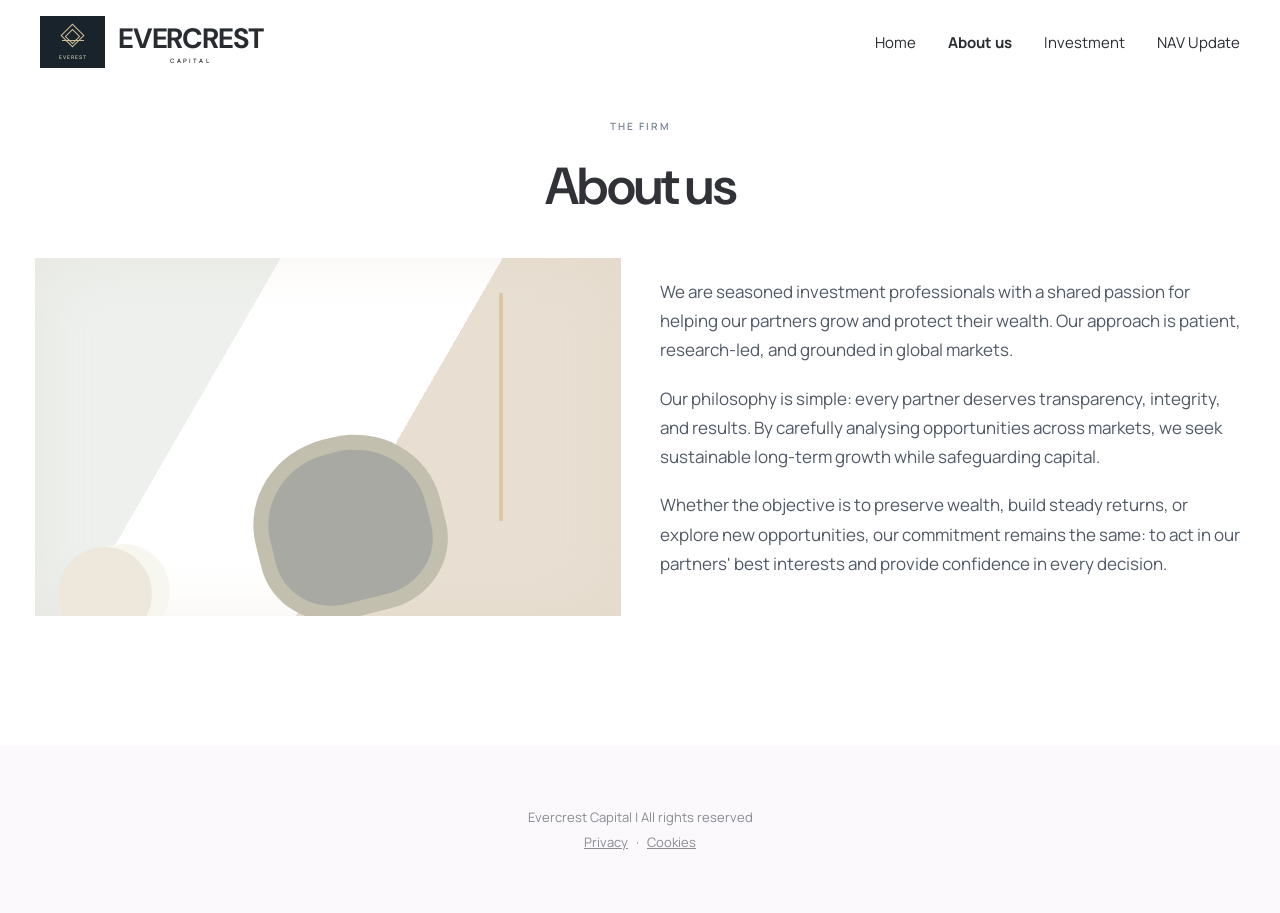
==== about.html @ 9e19ba8c "Add files via upload" ====
<!doctype html><html lang="en"><head><meta charset="utf-8"><meta name="viewport" content="width=device-width,initial-scale=1"><title>About us | Evercrest Capital</title><link rel="preconnect" href="https://fonts.googleapis.com"><link rel="preconnect" href="https://fonts.gstatic.com" crossorigin><link href="https://fonts.googleapis.com/css2?family=DM+Sans:wght@400;500;600;700&family=Manrope:wght@300;400;500;600;700&display=swap" rel="stylesheet"><link rel="stylesheet" href="styles.css"></head><body><header class="site-header light"><a class="wordmark" href="index.html"><span class="mark"><i></i><b></b></span><span>EVERCREST<small>CAPITAL</small></span></a><button class="menu-button" aria-label="Open navigation" aria-expanded="false"><span></span><span></span></button><nav class="main-nav"><a href="index.html">Home</a><a class="active" href="about.html">About us</a><a href="investment.html">Investment</a><button type="button" class="nav-update">NAV Update</button></nav></header><main class="page-main"><section class="page-intro"><p class="eyebrow">THE FIRM</p><h1 class="reveal">About us</h1></section><section class="about-grid"><div class="lounge-art reveal" aria-hidden="true"><span></span><span></span></div><div class="body-copy reveal delay-1"><p>We are seasoned investment professionals with a shared passion for helping our partners grow and protect their wealth. Our approach is patient, research-led, and grounded in global markets.</p><p>Our philosophy is simple: every partner deserves transparency, integrity, and results. By carefully analysing opportunities across markets, we seek sustainable long-term growth while safeguarding capital.</p><p>Whether the objective is to preserve wealth, build steady returns, or explore new opportunities, our commitment remains the same: to act in our partners' best interests and provide confidence in every decision.</p></div></section></main><footer><p>Evercrest Capital | All rights reserved</p><p><a href="#">Privacy</a><span>·</span><a href="#">Cookies</a></p></footer><script src="script.js"></script></body></html>
---- styles.css ----
:root{--ink:#202020;--navy:#344258;--paper:#fff;--copy:#4c5261}*{box-sizing:border-box}html{scroll-behavior:smooth}body{margin:0;background:#fff;color:var(--ink);font-family:Manrope,Arial,sans-serif}.site-header{height:84px;padding:0 40px;display:flex;align-items:center;justify-content:space-between;background:#212121;color:#fff;border-bottom:1px solid #3c4350}.site-header.light{background:#fff;color:#282b30;border:0}.wordmark{display:flex;align-items:center;gap:13px;color:inherit;text-decoration:none;font-family:'DM Sans',sans-serif;font-size:28px;font-weight:700;letter-spacing:-1.2px}.wordmark small{display:block;font:600 6px/7px Manrope,sans-serif;letter-spacing:2.2px;text-align:center;margin-top:1px}.mark{display:grid;place-items:center;width:65px;height:52px;background:#19232c;position:relative}.mark:before,.mark:after{content:'';position:absolute;border:1px solid #cdbd98;transform:rotate(45deg)}.mark:before{width:15px;height:15px;top:11px}.mark:after{width:9px;height:9px;top:15px}.mark i{position:absolute;top:24px;width:22px;height:1px;background:#cdbd98}.mark b{position:absolute;bottom:7px;color:#e5dbc0;font:500 5px Manrope;letter-spacing:1px}.mark b:after{content:'EVEREST'}.main-nav{display:flex;align-items:center;gap:32px}.main-nav a,.nav-update{font:400 15px Manrope,sans-serif;color:inherit;text-decoration:none;background:transparent;border:0;padding:6px 0;cursor:pointer}.main-nav a.active{font-weight:700}.menu-button{display:none}.home-hero{min-height:670px;background:var(--navy);color:#fff;overflow:hidden}.hero-inner{max-width:1200px;margin:auto;padding:175px 30px 0}.home-hero h1{max-width:620px;margin:0 auto 88px;text-align:center;font:600 clamp(45px,4.15vw,64px)/1.23 'DM Sans',sans-serif;letter-spacing:-1.8px}.signal{width:650px;max-width:100%;margin:0 0 145px}.signal span{display:inline-grid;place-items:center;width:27px;height:27px;border-radius:50%;background:#b6bdc7;color:#364052;font-size:16px}.signal i{width:calc(100% - 34px);margin-left:7px;display:inline-block;vertical-align:middle;border-top:1px dashed #a9b3c1}.hero-image{width:min(100%,1200px);height:320px;margin:0 auto -150px;overflow:hidden}.hero-image img{width:100%;height:100%;object-fit:cover;object-position:center 45%;display:block}.section{padding:240px 30px 130px;max-width:1000px;margin:auto;text-align:center}.eyebrow{font:600 10px Manrope,sans-serif;letter-spacing:2px;color:#768295;margin:0 0 19px}.intro h2{font:500 clamp(36px,4.2vw,58px)/1.17 'DM Sans',sans-serif;letter-spacing:-1.8px;margin:0;color:#303845}.lead{max-width:540px;margin:28px auto;color:var(--copy);font-size:17px;line-height:1.8}.text-cta{display:inline-flex;gap:35px;margin-top:16px;color:#253246;font-size:14px;text-decoration:none;border-bottom:1px solid #8d98a7;padding-bottom:9px}.text-cta span{font-size:20px;line-height:12px}.contact-band{background:var(--navy);min-height:300px;color:#fff;display:grid;place-items:center;text-align:center}.contact-band p{font:300 49px 'DM Sans',sans-serif;margin:0 0 19px}.contact-band a{color:#fff;font:600 25px Manrope;text-decoration:none}footer{padding:55px 20px;background:#fbf9fb;text-align:center;color:#888b91;font-size:13px}footer p{margin:7px}footer a{color:inherit}footer span{margin:0 8px}.page-main{min-height:655px;padding:35px 30px 130px}.page-intro{text-align:center;margin:0 auto 38px}.page-intro h1{margin:0;font:600 52px 'DM Sans',sans-serif;letter-spacing:-1.8px;color:#303237}.about-grid{max-width:1210px;margin:auto;display:grid;grid-template-columns:1fr 1fr;gap:39px;align-items:center}.lounge-art{height:358px;position:relative;overflow:hidden;background:linear-gradient(120deg,#edf0ed 0 31%,#fff 31% 59%,#e8dfd2 59%);box-shadow:inset 0 0 60px #d2c4af33}.lounge-art:before{content:'';position:absolute;width:160px;height:150px;border-radius:47% 47% 37% 37%;background:#a9a9a3;left:40%;bottom:15px;transform:rotate(-14deg);box-shadow:0 0 0 15px #c3bfaf}.lounge-art:after{content:'';position:absolute;width:94px;height:94px;border-radius:50%;background:#eee8dc;bottom:-25px;left:4%;box-shadow:18px -3px 0 #f8f7ef}.lounge-art span:first-child{position:absolute;width:4px;height:228px;background:#dbc7a8;right:20%;top:35px}.body-copy{font-size:17px;line-height:1.72;color:#515967}.body-copy p{margin:0 0 19px}.investment-main{padding-bottom:78px}.investment-copy{max-width:945px;margin:0 auto;color:#515967;font-size:17px;line-height:1.7}.investment-copy p{margin:0 0 20px}.investment-copy ul{padding:0 0 0 30px;margin:15px 0 20px;list-style:none}.investment-copy li{position:relative;margin:9px 0}.investment-copy li:before{content:'›';position:absolute;left:-27px;font-size:25px;top:-4px;color:#59667a}.reveal{opacity:0;transform:translateY(20px);transition:opacity .75s ease,transform .75s cubic-bezier(.2,.7,.2,1)}.reveal.visible{opacity:1;transform:none}.delay-1{transition-delay:.14s}.delay-2{transition-delay:.28s}@media(max-width:720px){.site-header{height:73px;padding:0 22px}.wordmark{font-size:21px}.wordmark small{font-size:5px}.mark{width:44px;height:43px}.main-nav{position:absolute;z-index:5;display:none;top:73px;left:0;right:0;padding:19px 22px;background:#212121;color:#fff;flex-direction:column;align-items:flex-start;gap:13px}.site-header.light .main-nav{background:#fff;color:#4c5360;box-shadow:0 8px 16px #0001}.main-nav.open{display:flex}.menu-button{display:block;border:0;background:transparent;width:32px;color:inherit}.menu-button span{display:block;width:22px;height:1px;background:currentColor;margin:6px}.home-hero{min-height:600px}.hero-inner{padding:115px 22px 0}.home-hero h1{margin-bottom:65px}.signal{margin-bottom:90px}.hero-image{height:210px;margin-bottom:-105px}.section{padding:165px 22px 85px}.contact-band{min-height:250px}.contact-band p{font-size:38px}.contact-band a{font-size:19px}.page-main{padding:65px 22px 80px}.page-intro h1{font-size:42px}.about-grid{grid-template-columns:1fr;gap:28px}.lounge-art{height:260px}.body-copy,.investment-copy{font-size:15px}.investment-copy ul{padding-left:27px}}
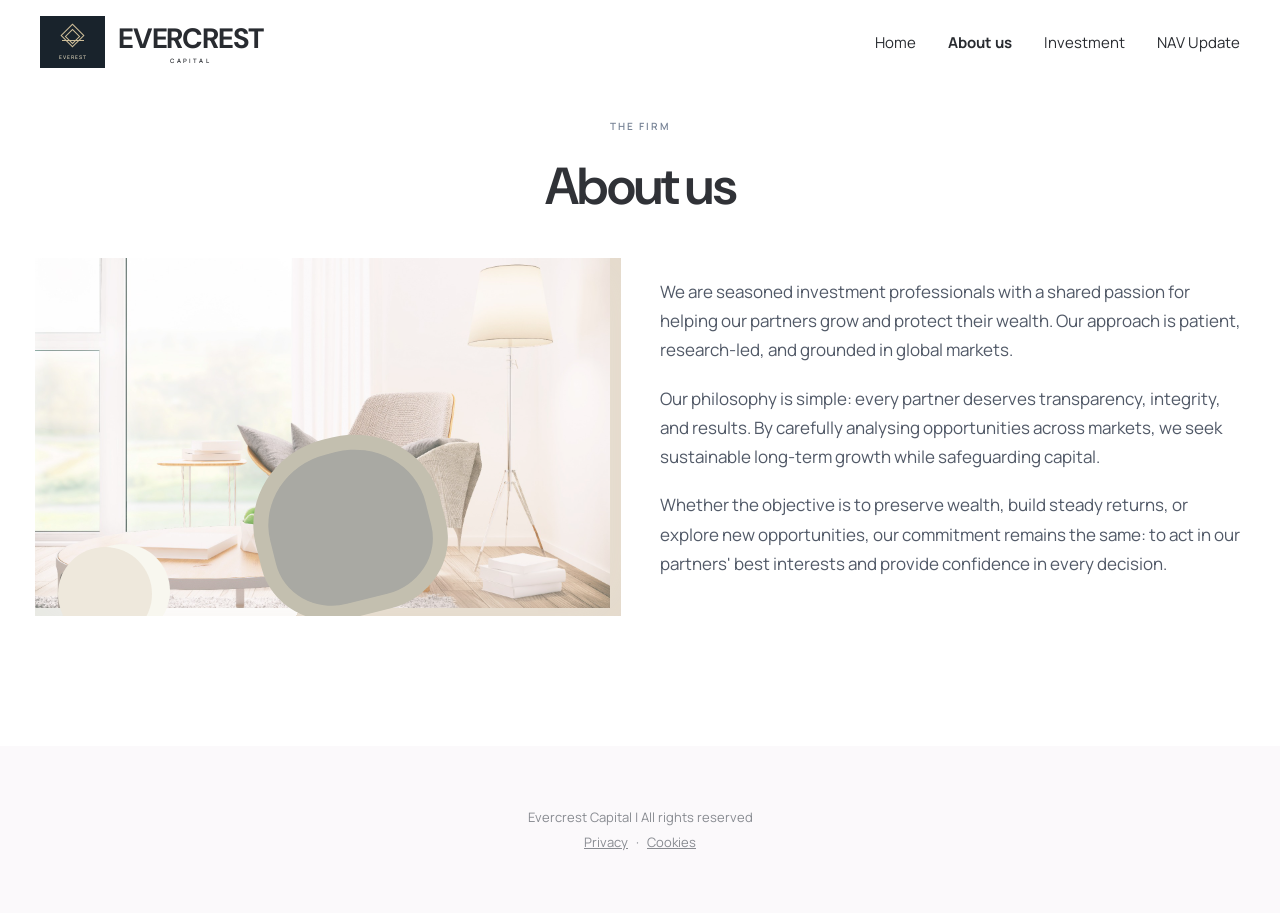
==== commit 18745d91: "Use lounge photo on About us page" ====
--- a/about.html
+++ b/about.html
@@ -1 +1 @@
-<!doctype html><html lang="en"><head><meta charset="utf-8"><meta name="viewport" content="width=device-width,initial-scale=1"><title>About us | Evercrest Capital</title><link rel="preconnect" href="https://fonts.googleapis.com"><link rel="preconnect" href="https://fonts.gstatic.com" crossorigin><link href="https://fonts.googleapis.com/css2?family=DM+Sans:wght@400;500;600;700&family=Manrope:wght@300;400;500;600;700&display=swap" rel="stylesheet"><link rel="stylesheet" href="styles.css"></head><body><header class="site-header light"><a class="wordmark" href="index.html"><span class="mark"><i></i><b></b></span><span>EVERCREST<small>CAPITAL</small></span></a><button class="menu-button" aria-label="Open navigation" aria-expanded="false"><span></span><span></span></button><nav class="main-nav"><a href="index.html">Home</a><a class="active" href="about.html">About us</a><a href="investment.html">Investment</a><button type="button" class="nav-update">NAV Update</button></nav></header><main class="page-main"><section class="page-intro"><p class="eyebrow">THE FIRM</p><h1 class="reveal">About us</h1></section><section class="about-grid"><div class="lounge-art reveal" aria-hidden="true"><span></span><span></span></div><div class="body-copy reveal delay-1"><p>We are seasoned investment professionals with a shared passion for helping our partners grow and protect their wealth. Our approach is patient, research-led, and grounded in global markets.</p><p>Our philosophy is simple: every partner deserves transparency, integrity, and results. By carefully analysing opportunities across markets, we seek sustainable long-term growth while safeguarding capital.</p><p>Whether the objective is to preserve wealth, build steady returns, or explore new opportunities, our commitment remains the same: to act in our partners' best interests and provide confidence in every decision.</p></div></section></main><footer><p>Evercrest Capital | All rights reserved</p><p><a href="#">Privacy</a><span>·</span><a href="#">Cookies</a></p></footer><script src="script.js"></script></body></html>
+<!doctype html><html lang="en"><head><meta charset="utf-8"><meta name="viewport" content="width=device-width,initial-scale=1"><title>About us | Evercrest Capital</title><link rel="preconnect" href="https://fonts.googleapis.com"><link rel="preconnect" href="https://fonts.gstatic.com" crossorigin><link href="https://fonts.googleapis.com/css2?family=DM+Sans:wght@400;500;600;700&family=Manrope:wght@300;400;500;600;700&display=swap" rel="stylesheet"><link rel="stylesheet" href="styles.css"></head><body><header class="site-header light"><a class="wordmark" href="index.html"><span class="mark"><i></i><b></b></span><span>EVERCREST<small>CAPITAL</small></span></a><button class="menu-button" aria-label="Open navigation" aria-expanded="false"><span></span><span></span></button><nav class="main-nav"><a href="index.html">Home</a><a class="active" href="about.html">About us</a><a href="investment.html">Investment</a><button type="button" class="nav-update">NAV Update</button></nav></header><main class="page-main"><section class="page-intro"><p class="eyebrow">THE FIRM</p><h1 class="reveal">About us</h1></section><section class="about-grid"><div class="lounge-art reveal"><img src="lounge.png" alt="Elegant investment firm lounge"></div><div class="body-copy reveal delay-1"><p>We are seasoned investment professionals with a shared passion for helping our partners grow and protect their wealth. Our approach is patient, research-led, and grounded in global markets.</p><p>Our philosophy is simple: every partner deserves transparency, integrity, and results. By carefully analysing opportunities across markets, we seek sustainable long-term growth while safeguarding capital.</p><p>Whether the objective is to preserve wealth, build steady returns, or explore new opportunities, our commitment remains the same: to act in our partners' best interests and provide confidence in every decision.</p></div></section></main><footer><p>Evercrest Capital | All rights reserved</p><p><a href="#">Privacy</a><span>·</span><a href="#">Cookies</a></p></footer><script src="script.js"></script></body></html>
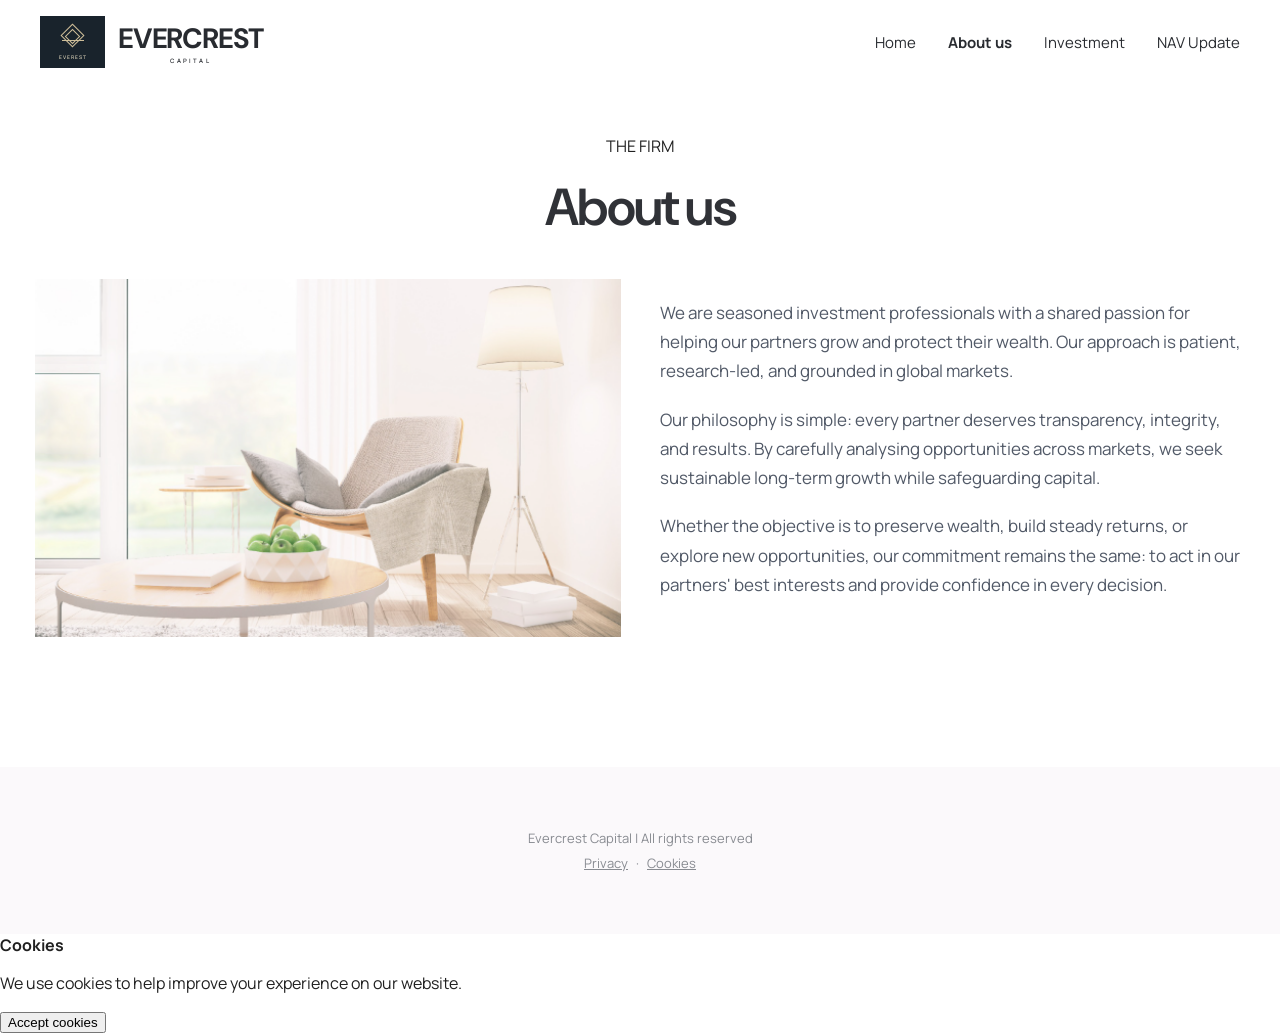
==== commit 4ee1877c: "Add cookie consent banner to About page" ====
--- a/about.html
+++ b/about.html
@@ -1 +1 @@
-<!doctype html><html lang="en"><head><meta charset="utf-8"><meta name="viewport" content="width=device-width,initial-scale=1"><title>About us | Evercrest Capital</title><link rel="preconnect" href="https://fonts.googleapis.com"><link rel="preconnect" href="https://fonts.gstatic.com" crossorigin><link href="https://fonts.googleapis.com/css2?family=DM+Sans:wght@400;500;600;700&family=Manrope:wght@300;400;500;600;700&display=swap" rel="stylesheet"><link rel="stylesheet" href="styles.css"></head><body><header class="site-header light"><a class="wordmark" href="index.html"><span class="mark"><i></i><b></b></span><span>EVERCREST<small>CAPITAL</small></span></a><button class="menu-button" aria-label="Open navigation" aria-expanded="false"><span></span><span></span></button><nav class="main-nav"><a href="index.html">Home</a><a class="active" href="about.html">About us</a><a href="investment.html">Investment</a><button type="button" class="nav-update">NAV Update</button></nav></header><main class="page-main"><section class="page-intro"><p class="eyebrow">THE FIRM</p><h1 class="reveal">About us</h1></section><section class="about-grid"><div class="lounge-art reveal"><img src="lounge.png" alt="Elegant investment firm lounge"></div><div class="body-copy reveal delay-1"><p>We are seasoned investment professionals with a shared passion for helping our partners grow and protect their wealth. Our approach is patient, research-led, and grounded in global markets.</p><p>Our philosophy is simple: every partner deserves transparency, integrity, and results. By carefully analysing opportunities across markets, we seek sustainable long-term growth while safeguarding capital.</p><p>Whether the objective is to preserve wealth, build steady returns, or explore new opportunities, our commitment remains the same: to act in our partners' best interests and provide confidence in every decision.</p></div></section></main><footer><p>Evercrest Capital | All rights reserved</p><p><a href="#">Privacy</a><span>·</span><a href="#">Cookies</a></p></footer><script src="script.js"></script></body></html>
+<!doctype html><html lang="en"><head><meta charset="utf-8"><meta name="viewport" content="width=device-width,initial-scale=1"><title>About us | Evercrest Capital</title><link rel="preconnect" href="https://fonts.googleapis.com"><link rel="preconnect" href="https://fonts.gstatic.com" crossorigin><link href="https://fonts.googleapis.com/css2?family=DM+Sans:wght@400;500;600;700&family=Manrope:wght@300;400;500;600;700&display=swap" rel="stylesheet"><link rel="stylesheet" href="styles.css"></head><body><header class="site-header light"><a class="wordmark" href="index.html"><span class="mark"><i></i><b></b></span><span>EVERCREST<small>CAPITAL</small></span></a><button class="menu-button" aria-label="Open navigation" aria-expanded="false"><span></span><span></span></button><nav class="main-nav"><a href="index.html">Home</a><a class="active" href="about.html">About us</a><a href="investment.html">Investment</a><button type="button" class="nav-update">NAV Update</button></nav></header><main class="page-main"><section class="page-intro"><p class="eyebrow">THE FIRM</p><h1 class="reveal">About us</h1></section><section class="about-grid"><div class="lounge-art reveal"><img src="lounge.png" alt="Elegant investment firm lounge"></div><div class="body-copy reveal delay-1"><p>We are seasoned investment professionals with a shared passion for helping our partners grow and protect their wealth. Our approach is patient, research-led, and grounded in global markets.</p><p>Our philosophy is simple: every partner deserves transparency, integrity, and results. By carefully analysing opportunities across markets, we seek sustainable long-term growth while safeguarding capital.</p><p>Whether the objective is to preserve wealth, build steady returns, or explore new opportunities, our commitment remains the same: to act in our partners' best interests and provide confidence in every decision.</p></div></section></main><footer><p>Evercrest Capital | All rights reserved</p><p><a href="#">Privacy</a><span>·</span><a href="#">Cookies</a></p></footer><div class="cookie-banner" id="cookieBanner" role="dialog" aria-label="Cookie notice"><div><strong>Cookies</strong><p>We use cookies to help improve your experience on our website.</p></div><button id="acceptCookies" type="button">Accept cookies</button></div><script src="script.js"></script></body></html>
--- a/styles.css
+++ b/styles.css
@@ -1 +1 @@
-:root{--ink:#202020;--navy:#344258;--paper:#fff;--copy:#4c5261}*{box-sizing:border-box}html{scroll-behavior:smooth}body{margin:0;background:#fff;color:var(--ink);font-family:Manrope,Arial,sans-serif}.site-header{height:84px;padding:0 40px;display:flex;align-items:center;justify-content:space-between;background:#212121;color:#fff;border-bottom:1px solid #3c4350}.site-header.light{background:#fff;color:#282b30;border:0}.wordmark{display:flex;align-items:center;gap:13px;color:inherit;text-decoration:none;font-family:'DM Sans',sans-serif;font-size:28px;font-weight:700;letter-spacing:-1.2px}.wordmark small{display:block;font:600 6px/7px Manrope,sans-serif;letter-spacing:2.2px;text-align:center;margin-top:1px}.mark{display:grid;place-items:center;width:65px;height:52px;background:#19232c;position:relative}.mark:before,.mark:after{content:'';position:absolute;border:1px solid #cdbd98;transform:rotate(45deg)}.mark:before{width:15px;height:15px;top:11px}.mark:after{width:9px;height:9px;top:15px}.mark i{position:absolute;top:24px;width:22px;height:1px;background:#cdbd98}.mark b{position:absolute;bottom:7px;color:#e5dbc0;font:500 5px Manrope;letter-spacing:1px}.mark b:after{content:'EVEREST'}.main-nav{display:flex;align-items:center;gap:32px}.main-nav a,.nav-update{font:400 15px Manrope,sans-serif;color:inherit;text-decoration:none;background:transparent;border:0;padding:6px 0;cursor:pointer}.main-nav a.active{font-weight:700}.menu-button{display:none}.home-hero{min-height:670px;background:var(--navy);color:#fff;overflow:hidden}.hero-inner{max-width:1200px;margin:auto;padding:175px 30px 0}.home-hero h1{max-width:620px;margin:0 auto 88px;text-align:center;font:600 clamp(45px,4.15vw,64px)/1.23 'DM Sans',sans-serif;letter-spacing:-1.8px}.signal{width:650px;max-width:100%;margin:0 0 145px}.signal span{display:inline-grid;place-items:center;width:27px;height:27px;border-radius:50%;background:#b6bdc7;color:#364052;font-size:16px}.signal i{width:calc(100% - 34px);margin-left:7px;display:inline-block;vertical-align:middle;border-top:1px dashed #a9b3c1}.hero-image{width:min(100%,1200px);height:320px;margin:0 auto -150px;overflow:hidden}.hero-image img{width:100%;height:100%;object-fit:cover;object-position:center 45%;display:block}.section{padding:240px 30px 130px;max-width:1000px;margin:auto;text-align:center}.eyebrow{font:600 10px Manrope,sans-serif;letter-spacing:2px;color:#768295;margin:0 0 19px}.intro h2{font:500 clamp(36px,4.2vw,58px)/1.17 'DM Sans',sans-serif;letter-spacing:-1.8px;margin:0;color:#303845}.lead{max-width:540px;margin:28px auto;color:var(--copy);font-size:17px;line-height:1.8}.text-cta{display:inline-flex;gap:35px;margin-top:16px;color:#253246;font-size:14px;text-decoration:none;border-bottom:1px solid #8d98a7;padding-bottom:9px}.text-cta span{font-size:20px;line-height:12px}.contact-band{background:var(--navy);min-height:300px;color:#fff;display:grid;place-items:center;text-align:center}.contact-band p{font:300 49px 'DM Sans',sans-serif;margin:0 0 19px}.contact-band a{color:#fff;font:600 25px Manrope;text-decoration:none}footer{padding:55px 20px;background:#fbf9fb;text-align:center;color:#888b91;font-size:13px}footer p{margin:7px}footer a{color:inherit}footer span{margin:0 8px}.page-main{min-height:655px;padding:35px 30px 130px}.page-intro{text-align:center;margin:0 auto 38px}.page-intro h1{margin:0;font:600 52px 'DM Sans',sans-serif;letter-spacing:-1.8px;color:#303237}.about-grid{max-width:1210px;margin:auto;display:grid;grid-template-columns:1fr 1fr;gap:39px;align-items:center}.lounge-art{height:358px;position:relative;overflow:hidden;background:linear-gradient(120deg,#edf0ed 0 31%,#fff 31% 59%,#e8dfd2 59%);box-shadow:inset 0 0 60px #d2c4af33}.lounge-art:before{content:'';position:absolute;width:160px;height:150px;border-radius:47% 47% 37% 37%;background:#a9a9a3;left:40%;bottom:15px;transform:rotate(-14deg);box-shadow:0 0 0 15px #c3bfaf}.lounge-art:after{content:'';position:absolute;width:94px;height:94px;border-radius:50%;background:#eee8dc;bottom:-25px;left:4%;box-shadow:18px -3px 0 #f8f7ef}.lounge-art span:first-child{position:absolute;width:4px;height:228px;background:#dbc7a8;right:20%;top:35px}.body-copy{font-size:17px;line-height:1.72;color:#515967}.body-copy p{margin:0 0 19px}.investment-main{padding-bottom:78px}.investment-copy{max-width:945px;margin:0 auto;color:#515967;font-size:17px;line-height:1.7}.investment-copy p{margin:0 0 20px}.investment-copy ul{padding:0 0 0 30px;margin:15px 0 20px;list-style:none}.investment-copy li{position:relative;margin:9px 0}.investment-copy li:before{content:'›';position:absolute;left:-27px;font-size:25px;top:-4px;color:#59667a}.reveal{opacity:0;transform:translateY(20px);transition:opacity .75s ease,transform .75s cubic-bezier(.2,.7,.2,1)}.reveal.visible{opacity:1;transform:none}.delay-1{transition-delay:.14s}.delay-2{transition-delay:.28s}@media(max-width:720px){.site-header{height:73px;padding:0 22px}.wordmark{font-size:21px}.wordmark small{font-size:5px}.mark{width:44px;height:43px}.main-nav{position:absolute;z-index:5;display:none;top:73px;left:0;right:0;padding:19px 22px;background:#212121;color:#fff;flex-direction:column;align-items:flex-start;gap:13px}.site-header.light .main-nav{background:#fff;color:#4c5360;box-shadow:0 8px 16px #0001}.main-nav.open{display:flex}.menu-button{display:block;border:0;background:transparent;width:32px;color:inherit}.menu-button span{display:block;width:22px;height:1px;background:currentColor;margin:6px}.home-hero{min-height:600px}.hero-inner{padding:115px 22px 0}.home-hero h1{margin-bottom:65px}.signal{margin-bottom:90px}.hero-image{height:210px;margin-bottom:-105px}.section{padding:165px 22px 85px}.contact-band{min-height:250px}.contact-band p{font-size:38px}.contact-band a{font-size:19px}.page-main{padding:65px 22px 80px}.page-intro h1{font-size:42px}.about-grid{grid-template-columns:1fr;gap:28px}.lounge-art{height:260px}.body-copy,.investment-copy{font-size:15px}.investment-copy ul{padding-left:27px}}
+:root{--ink:#202020;--navy:#344258;--paper:#fff;--copy:#4c5261}*{box-sizing:border-box}html{scroll-behavior:smooth}body{margin:0;background:#fff;color:var(--ink);font-family:Manrope,Arial,sans-serif}.site-header{height:84px;padding:0 40px;display:flex;align-items:center;justify-content:space-between;background:#212121;color:#fff;border-bottom:1px solid #3c4350}.site-header.light{background:#fff;color:#282b30;border:0}.wordmark{display:flex;align-items:center;gap:13px;color:inherit;text-decoration:none;font-family:'DM Sans',sans-serif;font-size:28px;font-weight:700;letter-spacing:-1.2px}.wordmark small{display:block;font:600 6px/7px Manrope,sans-serif;letter-spacing:2.2px;text-align:center;margin-top:1px}.mark{display:grid;place-items:center;width:65px;height:52px;background:#19232c;position:relative}.mark:before,.mark:after{content:'';position:absolute;border:1px solid #cdbd98;transform:rotate(45deg)}.mark:before{width:15px;height:15px;top:11px}.mark:after{width:9px;height:9px;top:15px}.mark i{position:absolute;top:24px;width:22px;height:1px;background:#cdbd98}.mark b{position:absolute;bottom:7px;color:#e5dbc0;font:500 5px Manrope;letter-spacing:1px}.mark b:after{content:'EVEREST'}.main-nav{display:flex;align-items:center;gap:32px}.main-nav a,.nav-update{font:400 15px Manrope,sans-serif;color:inherit;text-decoration:none;background:transparent;border:0;padding:6px 0;cursor:pointer}.main-nav a.active{font-weight:700}.menu-button{display:none}.home-hero{min-height:670px;background:var(--navy);color:#fff;overflow:hidden}.hero-inner{max-width:1200px;margin:auto;padding:175px 30px 0}.home-hero h1{max-width:620px;margin:0 auto 88px;text-align:center;font:600 clamp(45px,4.15vw,64px)/1.23 'DM Sans',sans-serif;letter-spacing:-1.8px}.hero-image{width:min(100%,1200px);height:320px;margin:0 auto -150px;overflow:hidden}.hero-image img{width:100%;height:100%;object-fit:cover;object-position:center center;display:block}.contact-band{background:var(--navy);min-height:300px;color:#fff;display:grid;place-items:center;text-align:center}.contact-band p{font:300 49px 'DM Sans',sans-serif;margin:0 0 19px}.contact-band a{color:#fff;font:600 25px Manrope;text-decoration:none}footer{padding:55px 20px;background:#fbf9fb;text-align:center;color:#888b91;font-size:13px}footer p{margin:7px}footer a{color:inherit}footer span{margin:0 8px}.page-main{min-height:655px;padding:35px 30px 130px}.page-intro{text-align:center;margin:0 auto 38px}.page-intro h1{margin:0;font:600 52px 'DM Sans',sans-serif;letter-spacing:-1.8px;color:#303237}.about-grid{max-width:1210px;margin:auto;display:grid;grid-template-columns:1fr 1fr;gap:39px;align-items:center}.lounge-art{height:358px;position:relative;overflow:hidden;background:#eee;box-shadow:inset 0 0 60px #00000010}.lounge-art img{width:100%;height:100%;object-fit:cover;object-position:center;display:block}.body-copy{font-size:17px;line-height:1.72;color:#515967}.body-copy p{margin:0 0 19px}.investment-main{padding-bottom:78px}.investment-copy{max-width:945px;margin:0 auto;color:#515967;font-size:17px;line-height:1.7}.investment-copy p{margin:0 0 20px}.investment-copy ul{padding:0 0 0 30px;margin:15px 0 20px;list-style:none}.investment-copy li{position:relative;margin:9px 0}.investment-copy li:before{content:'›';position:absolute;left:-27px;font-size:25px;top:-4px;color:#59667a}.reveal{opacity:0;transform:translateY(20px);transition:opacity .75s ease,transform .75s cubic-bezier(.2,.7,.2,1)}.reveal.visible{opacity:1;transform:none}.delay-1{transition-delay:.14s}.delay-2{transition-delay:.28s}@media(max-width:720px){.site-header{height:73px;padding:0 22px}.wordmark{font-size:21px}.wordmark small{font-size:5px}.mark{width:44px;height:43px}.main-nav{position:absolute;z-index:5;display:none;top:73px;left:0;right:0;padding:19px 22px;background:#212121;color:#fff;flex-direction:column;align-items:flex-start;gap:13px}.site-header.light .main-nav{background:#fff;color:#4c5360;box-shadow:0 8px 16px #0001}.main-nav.open{display:flex}.menu-button{display:block;border:0;background:transparent;width:32px;color:inherit}.menu-button span{display:block;width:22px;height:1px;background:currentColor;margin:6px}.home-hero{min-height:600px}.hero-inner{padding:115px 22px 0}.home-hero h1{margin-bottom:65px}.hero-image{height:260px;margin-bottom:-130px;width:100%}.section{padding:165px 22px 85px}.contact-band{min-height:250px}.contact-band p{font-size:38px}.contact-band a{font-size:19px}.page-main{padding:65px 22px 80px}.page-intro h1{font-size:42px}.about-grid{grid-template-columns:1fr;gap:28px}.lounge-art{height:260px}.body-copy,.investment-copy{font-size:15px}.investment-copy ul{padding-left:27px}}
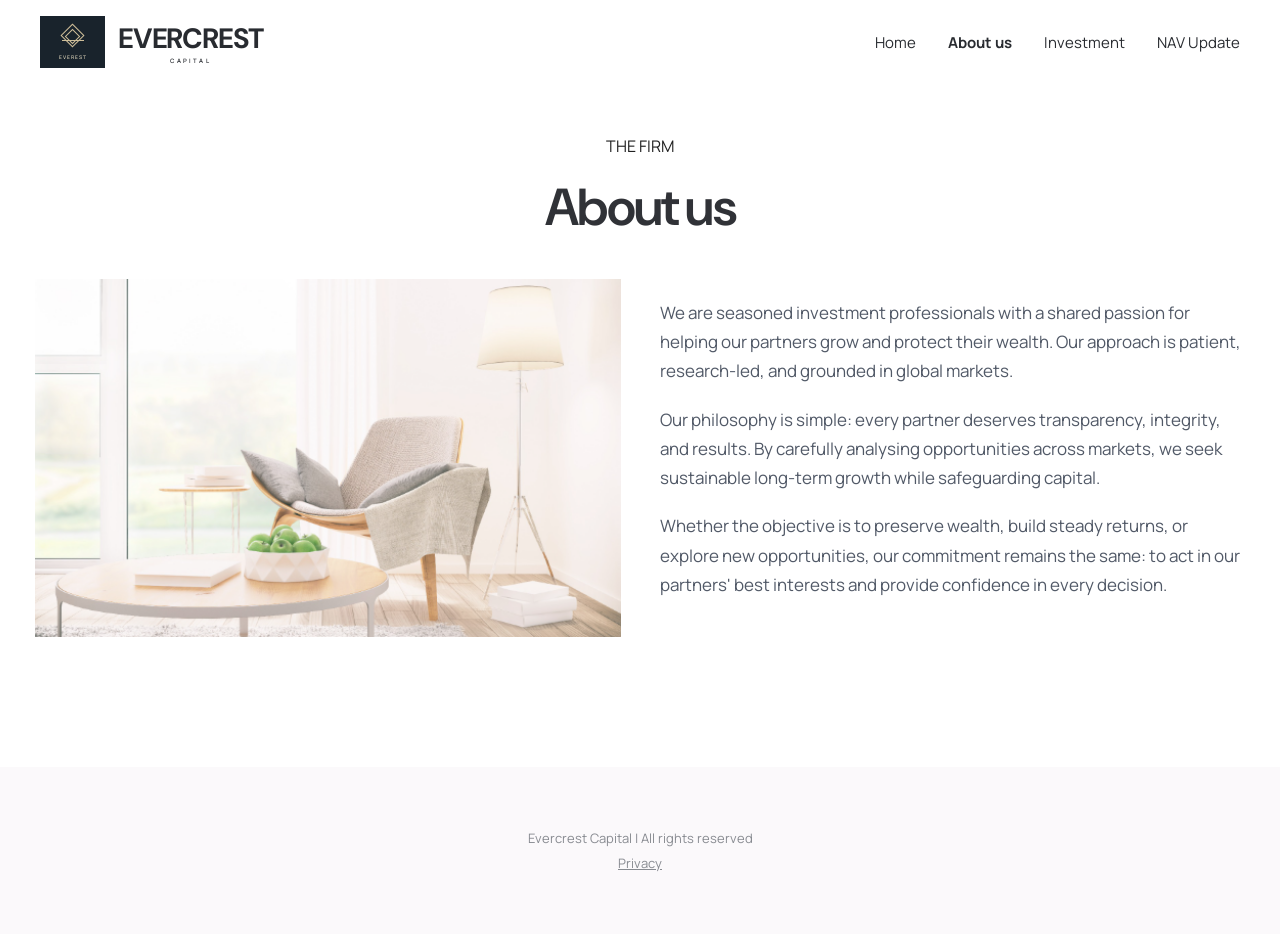
==== commit cbee6c1c: "Fix About page navigation and remove cookie banner" ====
--- a/about.html
+++ b/about.html
@@ -1 +1 @@
-<!doctype html><html lang="en"><head><meta charset="utf-8"><meta name="viewport" content="width=device-width,initial-scale=1"><title>About us | Evercrest Capital</title><link rel="preconnect" href="https://fonts.googleapis.com"><link rel="preconnect" href="https://fonts.gstatic.com" crossorigin><link href="https://fonts.googleapis.com/css2?family=DM+Sans:wght@400;500;600;700&family=Manrope:wght@300;400;500;600;700&display=swap" rel="stylesheet"><link rel="stylesheet" href="styles.css"></head><body><header class="site-header light"><a class="wordmark" href="index.html"><span class="mark"><i></i><b></b></span><span>EVERCREST<small>CAPITAL</small></span></a><button class="menu-button" aria-label="Open navigation" aria-expanded="false"><span></span><span></span></button><nav class="main-nav"><a href="index.html">Home</a><a class="active" href="about.html">About us</a><a href="investment.html">Investment</a><button type="button" class="nav-update">NAV Update</button></nav></header><main class="page-main"><section class="page-intro"><p class="eyebrow">THE FIRM</p><h1 class="reveal">About us</h1></section><section class="about-grid"><div class="lounge-art reveal"><img src="lounge.png" alt="Elegant investment firm lounge"></div><div class="body-copy reveal delay-1"><p>We are seasoned investment professionals with a shared passion for helping our partners grow and protect their wealth. Our approach is patient, research-led, and grounded in global markets.</p><p>Our philosophy is simple: every partner deserves transparency, integrity, and results. By carefully analysing opportunities across markets, we seek sustainable long-term growth while safeguarding capital.</p><p>Whether the objective is to preserve wealth, build steady returns, or explore new opportunities, our commitment remains the same: to act in our partners' best interests and provide confidence in every decision.</p></div></section></main><footer><p>Evercrest Capital | All rights reserved</p><p><a href="#">Privacy</a><span>·</span><a href="#">Cookies</a></p></footer><div class="cookie-banner" id="cookieBanner" role="dialog" aria-label="Cookie notice"><div><strong>Cookies</strong><p>We use cookies to help improve your experience on our website.</p></div><button id="acceptCookies" type="button">Accept cookies</button></div><script src="script.js"></script></body></html>
+<!doctype html><html lang="en"><head><meta charset="utf-8"><meta name="viewport" content="width=device-width,initial-scale=1"><title>About us | Evercrest Capital</title><link rel="preconnect" href="https://fonts.googleapis.com"><link rel="preconnect" href="https://fonts.gstatic.com" crossorigin><link href="https://fonts.googleapis.com/css2?family=DM+Sans:wght@400;500;600;700&family=Manrope:wght@300;400;500;600;700&display=swap" rel="stylesheet"><link rel="stylesheet" href="styles.css"></head><body><header class="site-header light"><a class="wordmark" href="index.html"><span class="mark"><i></i><b></b></span><span>EVERCREST<small>CAPITAL</small></span></a><button class="menu-button" aria-label="Open navigation" aria-expanded="false"><span></span><span></span></button><nav class="main-nav"><a href="index.html">Home</a><a class="active" href="about.html">About us</a><a href="investment.html">Investment</a><a class="nav-update" href="nav.html">NAV Update</a></nav></header><main class="page-main"><section class="page-intro"><p class="eyebrow">THE FIRM</p><h1 class="reveal">About us</h1></section><section class="about-grid"><div class="lounge-art reveal"><img src="lounge.png" alt="Elegant investment firm lounge"></div><div class="body-copy reveal delay-1"><p>We are seasoned investment professionals with a shared passion for helping our partners grow and protect their wealth. Our approach is patient, research-led, and grounded in global markets.</p><p>Our philosophy is simple: every partner deserves transparency, integrity, and results. By carefully analysing opportunities across markets, we seek sustainable long-term growth while safeguarding capital.</p><p>Whether the objective is to preserve wealth, build steady returns, or explore new opportunities, our commitment remains the same: to act in our partners' best interests and provide confidence in every decision.</p></div></section></main><footer><p>Evercrest Capital | All rights reserved</p><p><a href="#">Privacy</a></p></footer><script src="script.js"></script></body></html>
--- a/styles.css
+++ b/styles.css
@@ -1 +1 @@
-:root{--ink:#202020;--navy:#344258;--paper:#fff;--copy:#4c5261}*{box-sizing:border-box}html{scroll-behavior:smooth}body{margin:0;background:#fff;color:var(--ink);font-family:Manrope,Arial,sans-serif}.site-header{height:84px;padding:0 40px;display:flex;align-items:center;justify-content:space-between;background:#212121;color:#fff;border-bottom:1px solid #3c4350}.site-header.light{background:#fff;color:#282b30;border:0}.wordmark{display:flex;align-items:center;gap:13px;color:inherit;text-decoration:none;font-family:'DM Sans',sans-serif;font-size:28px;font-weight:700;letter-spacing:-1.2px}.wordmark small{display:block;font:600 6px/7px Manrope,sans-serif;letter-spacing:2.2px;text-align:center;margin-top:1px}.mark{display:grid;place-items:center;width:65px;height:52px;background:#19232c;position:relative}.mark:before,.mark:after{content:'';position:absolute;border:1px solid #cdbd98;transform:rotate(45deg)}.mark:before{width:15px;height:15px;top:11px}.mark:after{width:9px;height:9px;top:15px}.mark i{position:absolute;top:24px;width:22px;height:1px;background:#cdbd98}.mark b{position:absolute;bottom:7px;color:#e5dbc0;font:500 5px Manrope;letter-spacing:1px}.mark b:after{content:'EVEREST'}.main-nav{display:flex;align-items:center;gap:32px}.main-nav a,.nav-update{font:400 15px Manrope,sans-serif;color:inherit;text-decoration:none;background:transparent;border:0;padding:6px 0;cursor:pointer}.main-nav a.active{font-weight:700}.menu-button{display:none}.home-hero{min-height:670px;background:var(--navy);color:#fff;overflow:hidden}.hero-inner{max-width:1200px;margin:auto;padding:175px 30px 0}.home-hero h1{max-width:620px;margin:0 auto 88px;text-align:center;font:600 clamp(45px,4.15vw,64px)/1.23 'DM Sans',sans-serif;letter-spacing:-1.8px}.hero-image{width:min(100%,1200px);height:320px;margin:0 auto -150px;overflow:hidden}.hero-image img{width:100%;height:100%;object-fit:cover;object-position:center center;display:block}.contact-band{background:var(--navy);min-height:300px;color:#fff;display:grid;place-items:center;text-align:center}.contact-band p{font:300 49px 'DM Sans',sans-serif;margin:0 0 19px}.contact-band a{color:#fff;font:600 25px Manrope;text-decoration:none}footer{padding:55px 20px;background:#fbf9fb;text-align:center;color:#888b91;font-size:13px}footer p{margin:7px}footer a{color:inherit}footer span{margin:0 8px}.page-main{min-height:655px;padding:35px 30px 130px}.page-intro{text-align:center;margin:0 auto 38px}.page-intro h1{margin:0;font:600 52px 'DM Sans',sans-serif;letter-spacing:-1.8px;color:#303237}.about-grid{max-width:1210px;margin:auto;display:grid;grid-template-columns:1fr 1fr;gap:39px;align-items:center}.lounge-art{height:358px;position:relative;overflow:hidden;background:#eee;box-shadow:inset 0 0 60px #00000010}.lounge-art img{width:100%;height:100%;object-fit:cover;object-position:center;display:block}.body-copy{font-size:17px;line-height:1.72;color:#515967}.body-copy p{margin:0 0 19px}.investment-main{padding-bottom:78px}.investment-copy{max-width:945px;margin:0 auto;color:#515967;font-size:17px;line-height:1.7}.investment-copy p{margin:0 0 20px}.investment-copy ul{padding:0 0 0 30px;margin:15px 0 20px;list-style:none}.investment-copy li{position:relative;margin:9px 0}.investment-copy li:before{content:'›';position:absolute;left:-27px;font-size:25px;top:-4px;color:#59667a}.reveal{opacity:0;transform:translateY(20px);transition:opacity .75s ease,transform .75s cubic-bezier(.2,.7,.2,1)}.reveal.visible{opacity:1;transform:none}.delay-1{transition-delay:.14s}.delay-2{transition-delay:.28s}@media(max-width:720px){.site-header{height:73px;padding:0 22px}.wordmark{font-size:21px}.wordmark small{font-size:5px}.mark{width:44px;height:43px}.main-nav{position:absolute;z-index:5;display:none;top:73px;left:0;right:0;padding:19px 22px;background:#212121;color:#fff;flex-direction:column;align-items:flex-start;gap:13px}.site-header.light .main-nav{background:#fff;color:#4c5360;box-shadow:0 8px 16px #0001}.main-nav.open{display:flex}.menu-button{display:block;border:0;background:transparent;width:32px;color:inherit}.menu-button span{display:block;width:22px;height:1px;background:currentColor;margin:6px}.home-hero{min-height:600px}.hero-inner{padding:115px 22px 0}.home-hero h1{margin-bottom:65px}.hero-image{height:260px;margin-bottom:-130px;width:100%}.section{padding:165px 22px 85px}.contact-band{min-height:250px}.contact-band p{font-size:38px}.contact-band a{font-size:19px}.page-main{padding:65px 22px 80px}.page-intro h1{font-size:42px}.about-grid{grid-template-columns:1fr;gap:28px}.lounge-art{height:260px}.body-copy,.investment-copy{font-size:15px}.investment-copy ul{padding-left:27px}}
+:root{--ink:#202020;--navy:#344258;--paper:#fff;--copy:#4c5261}*{box-sizing:border-box}html{scroll-behavior:smooth}body{margin:0;background:#fff;color:var(--ink);font-family:Manrope,Arial,sans-serif}.site-header{height:84px;padding:0 40px;display:flex;align-items:center;justify-content:space-between;background:#212121;color:#fff;border-bottom:1px solid #3c4350}.site-header.light{background:#fff;color:#282b30;border:0}.wordmark{display:flex;align-items:center;gap:13px;color:inherit;text-decoration:none;font-family:'DM Sans',sans-serif;font-size:28px;font-weight:700;letter-spacing:-1.2px}.wordmark small{display:block;font:600 6px/7px Manrope,sans-serif;letter-spacing:2.2px;text-align:center;margin-top:1px}.mark{display:grid;place-items:center;width:65px;height:52px;background:#19232c;position:relative}.mark:before,.mark:after{content:'';position:absolute;border:1px solid #cdbd98;transform:rotate(45deg)}.mark:before{width:15px;height:15px;top:11px}.mark:after{width:9px;height:9px;top:15px}.mark i{position:absolute;top:24px;width:22px;height:1px;background:#cdbd98}.mark b{position:absolute;bottom:7px;color:#e5dbc0;font:500 5px Manrope;letter-spacing:1px}.mark b:after{content:'EVEREST'}.main-nav{display:flex;align-items:center;gap:32px}.main-nav a,.nav-update{font:400 15px Manrope,sans-serif;color:inherit;text-decoration:none;background:transparent;border:0;padding:6px 0;cursor:pointer}.main-nav a.active{font-weight:700}.menu-button{display:none}.home-hero{min-height:670px;background:var(--navy);color:#fff;overflow:hidden}.hero-inner{max-width:1200px;margin:auto;padding:175px 30px 0}.home-hero h1{max-width:620px;margin:0 auto 88px;text-align:center;font:600 clamp(45px,4.15vw,64px)/1.23 'DM Sans',sans-serif;letter-spacing:-1.8px}.hero-image{width:min(100%,1200px);height:320px;margin:0 auto -150px;overflow:hidden}.hero-image img{width:100%;height:100%;object-fit:cover;object-position:center center;display:block}.contact-band{background:var(--navy);min-height:300px;color:#fff;display:grid;place-items:center;text-align:center}.contact-band p{font:300 49px 'DM Sans',sans-serif;margin:0 0 19px}.contact-band a{color:#fff;font:600 25px Manrope;text-decoration:none}footer{padding:55px 20px;background:#fbf9fb;text-align:center;color:#888b91;font-size:13px}footer p{margin:7px}footer a{color:inherit}footer span{margin:0 8px}.page-main{min-height:655px;padding:35px 30px 130px}.page-intro{text-align:center;margin:0 auto 38px}.page-intro h1{margin:0;font:600 52px 'DM Sans',sans-serif;letter-spacing:-1.8px;color:#303237}.about-grid{max-width:1210px;margin:auto;display:grid;grid-template-columns:1fr 1fr;gap:39px;align-items:center}.lounge-art{height:358px;position:relative;overflow:hidden;background:#eee;box-shadow:inset 0 0 60px #00000010}.lounge-art img{width:100%;height:100%;object-fit:cover;object-position:center;display:block}.body-copy{font-size:17px;line-height:1.72;color:#515967}.body-copy p{margin:0 0 19px}.investment-main{padding-bottom:78px}.investment-copy{max-width:945px;margin:0 auto;color:#515967;font-size:17px;line-height:1.7}.investment-copy p{margin:0 0 20px}.investment-copy ul{padding:0 0 0 30px;margin:15px 0 20px;list-style:none}.investment-copy li{position:relative;margin:9px 0}.investment-copy li:before{content:'›';position:absolute;left:-27px;font-size:25px;top:-4px;color:#59667a}.cookie-banner{position:fixed;z-index:100;left:24px;right:24px;bottom:24px;display:flex;align-items:center;justify-content:space-between;gap:24px;padding:20px 24px;background:#fff;color:#303845;border:1px solid #d9dde3;box-shadow:0 12px 35px #0000001f;border-radius:8px}.cookie-banner strong{font:600 16px 'DM Sans',sans-serif}.cookie-banner p{margin:5px 0 0;color:#687181;font-size:13px;line-height:1.5}.cookie-banner button{flex:none;border:0;background:var(--navy);color:#fff;padding:11px 18px;border-radius:4px;font:600 13px Manrope;cursor:pointer}.reveal{opacity:0;transform:translateY(20px);transition:opacity .75s ease,transform .75s cubic-bezier(.2,.7,.2,1)}.reveal.visible{opacity:1;transform:none}.delay-1{transition-delay:.14s}.delay-2{transition-delay:.28s}@media(max-width:720px){.site-header{height:73px;padding:0 22px}.wordmark{font-size:21px}.wordmark small{font-size:5px}.mark{width:44px;height:43px}.main-nav{position:absolute;z-index:5;display:none;top:73px;left:0;right:0;padding:19px 22px;background:#212121;color:#fff;flex-direction:column;align-items:flex-start;gap:13px}.site-header.light .main-nav{background:#fff;color:#4c5360;box-shadow:0 8px 16px #0001}.main-nav.open{display:flex}.menu-button{display:block;border:0;background:transparent;width:32px;color:inherit}.menu-button span{display:block;width:22px;height:1px;background:currentColor;margin:6px}.home-hero{min-height:600px}.hero-inner{padding:115px 22px 0}.home-hero h1{margin-bottom:65px}.hero-image{height:260px;margin-bottom:-130px;width:100%}.section{padding:165px 22px 85px}.contact-band{min-height:250px}.contact-band p{font-size:38px}.contact-band a{font-size:19px}.page-main{padding:65px 22px 80px}.page-intro h1{font-size:42px}.about-grid{grid-template-columns:1fr;gap:28px}.lounge-art{height:260px}.body-copy,.investment-copy{font-size:15px}.investment-copy ul{padding-left:27px}.cookie-banner{left:14px;right:14px;bottom:14px;padding:16px;gap:14px;align-items:flex-end}.cookie-banner p{font-size:12px}.cookie-banner button{padding:10px 13px;font-size:12px}}
